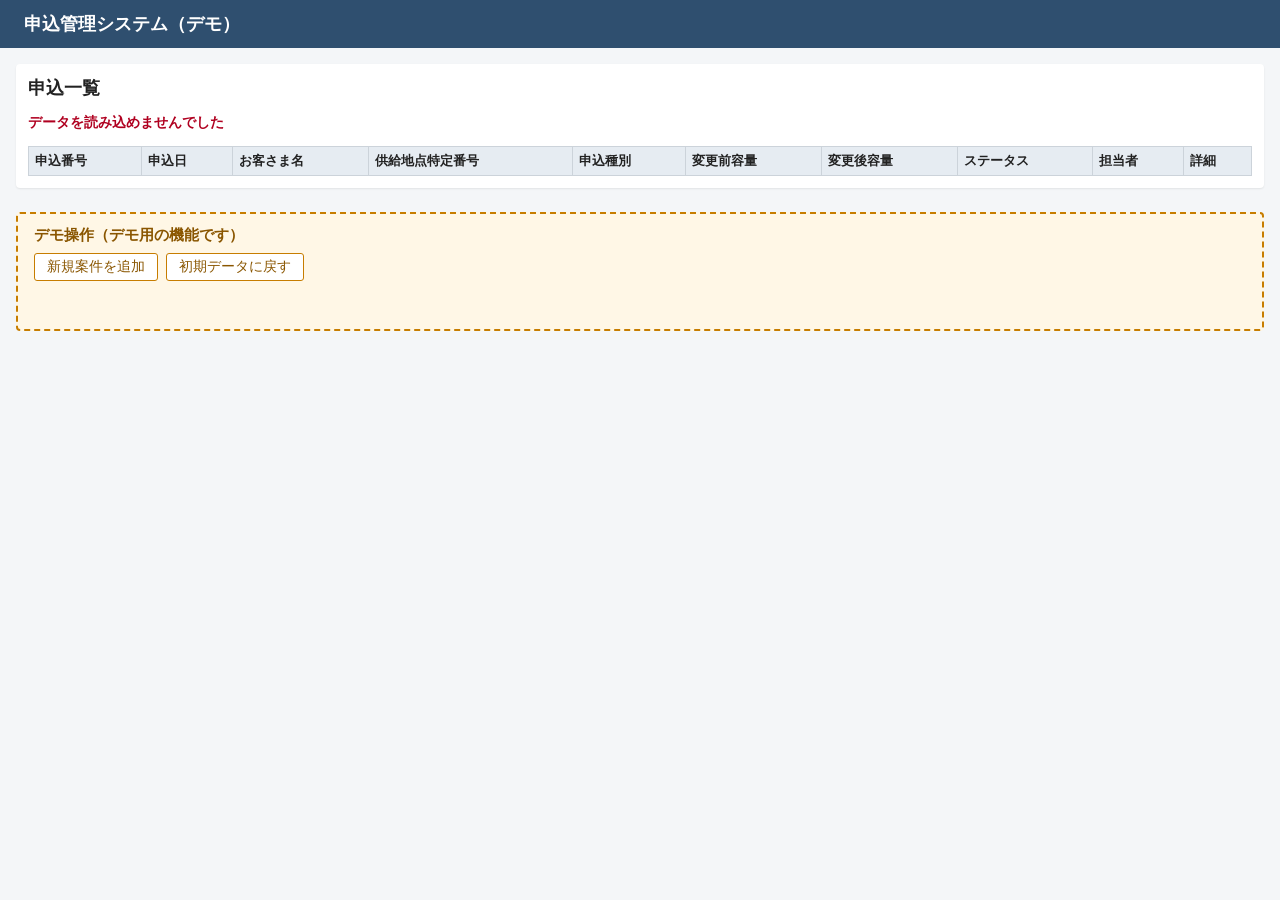
==== mock/list.html @ 8f35c058 "sprint01: 一覧画面・デモ操作・server.js を実装 Co-Authored-By: Claude Opus 5.5 <noreply@anthropic.com>" ====
<!doctype html>
<html lang="ja">
<head>
  <meta charset="utf-8">
  <meta name="viewport" content="width=device-width, initial-scale=1">
  <title>申込管理システム（デモ）- 申込一覧</title>
  <link rel="icon" href="data:,">
  <link rel="stylesheet" href="css/style.css">
</head>
<body data-page="list">
  <header class="app-header">
    <p class="app-name" id="app-name">申込管理システム（デモ）</p>
  </header>

  <main>
    <!-- 業務エリア（PAD の取得対象） -->
    <section class="business-area" id="business-area">
      <h1 class="page-title">申込一覧</h1>
      <p class="count-line"><span id="application-count" data-count="0"></span></p>
      <p class="error-message" id="list-error" hidden>データを読み込めませんでした</p>
      <div class="table-wrap">
        <table class="data-table" id="application-table">
          <thead>
            <tr>
              <th scope="col">申込番号</th>
              <th scope="col">申込日</th>
              <th scope="col">お客さま名</th>
              <th scope="col">供給地点特定番号</th>
              <th scope="col">申込種別</th>
              <th scope="col">変更前容量</th>
              <th scope="col">変更後容量</th>
              <th scope="col">ステータス</th>
              <th scope="col">担当者</th>
              <th scope="col">詳細</th>
            </tr>
          </thead>
          <tbody id="application-tbody"></tbody>
        </table>
      </div>
    </section>

    <!-- デモ操作エリア（デモ操作者のみ使用。PAD は触らない） -->
    <section class="demo-tools" id="demo-tools">
      <h2>デモ操作（デモ用の機能です）</h2>
      <div class="demo-buttons">
        <button type="button" id="demo-add-button" data-demo-action="add">新規案件を追加</button>
        <button type="button" id="demo-reset-button" data-demo-action="reset">初期データに戻す</button>
      </div>
      <div class="demo-confirm" id="demo-reset-confirm" hidden>
        <p id="demo-reset-confirm-text">初期データ（20件）に戻します。よろしいですか？</p>
        <button type="button" id="demo-reset-confirm-button" data-demo-action="reset-confirm">実行する</button>
        <button type="button" id="demo-reset-cancel-button" data-demo-action="reset-cancel">キャンセル</button>
      </div>
      <p class="demo-message" id="demo-message" role="status"></p>
    </section>
  </main>

  <script src="js/list.js"></script>
</body>
</html>
---- mock/css/style.css ----
/* 申込管理システム（デモ） 共通スタイル */
* { box-sizing: border-box; }

body {
  margin: 0;
  font-family: "Yu Gothic UI", "Meiryo", sans-serif;
  font-size: 14px;
  color: #222;
  background: #f4f6f8;
}

.app-header {
  display: flex;
  align-items: center;
  justify-content: space-between;
  padding: 12px 24px;
  background: #2f4f6f;
  color: #fff;
}
.app-header .app-name {
  margin: 0;
  font-size: 18px;
  font-weight: bold;
}

main {
  padding: 16px 16px 32px;
}

/* 業務エリア */
.business-area {
  background: #fff;
  border-radius: 4px;
  padding: 12px;
  box-shadow: 0 1px 2px rgba(0, 0, 0, 0.08);
}
.page-title {
  margin: 0 0 8px;
  font-size: 18px;
}
.count-line {
  margin: 0 0 8px;
}
.error-message {
  color: #b00020;
  font-weight: bold;
}

.table-wrap {
  overflow-x: auto;
}
.data-table {
  border-collapse: collapse;
  width: 100%;
  font-size: 13px;
  white-space: nowrap;
}
.data-table th,
.data-table td {
  border: 1px solid #ccd3da;
  padding: 5px 6px;
  text-align: left;
}
.data-table thead th {
  background: #e6ecf2;
}
.data-table tbody tr:nth-child(even) {
  background: #f9fbfc;
}

button {
  font: inherit;
  cursor: pointer;
  padding: 4px 12px;
  border: 1px solid #2f4f6f;
  border-radius: 3px;
  background: #fff;
  color: #2f4f6f;
}
button:hover { background: #eef3f8; }
button:disabled { opacity: 0.5; cursor: default; }

/* デモ操作エリア（業務エリアと見た目を分ける） */
.demo-tools {
  margin-top: 24px;
  padding: 12px 16px 16px;
  border: 2px dashed #c77d00;
  border-radius: 4px;
  background: #fff7e6;
}
.demo-tools h2 {
  margin: 0 0 8px;
  font-size: 15px;
  color: #8a5600;
}
.demo-tools .demo-buttons {
  display: flex;
  gap: 8px;
  flex-wrap: wrap;
}
.demo-tools button {
  border-color: #c77d00;
  color: #8a5600;
}
.demo-tools button:hover { background: #ffecc7; }
.demo-confirm {
  margin-top: 12px;
  padding: 8px 12px;
  border: 1px solid #c77d00;
  background: #fff;
}
.demo-confirm p { margin: 0 0 8px; }
.demo-message {
  margin: 12px 0 0;
  min-height: 1.4em;
  font-weight: bold;
}

[hidden] { display: none !important; }
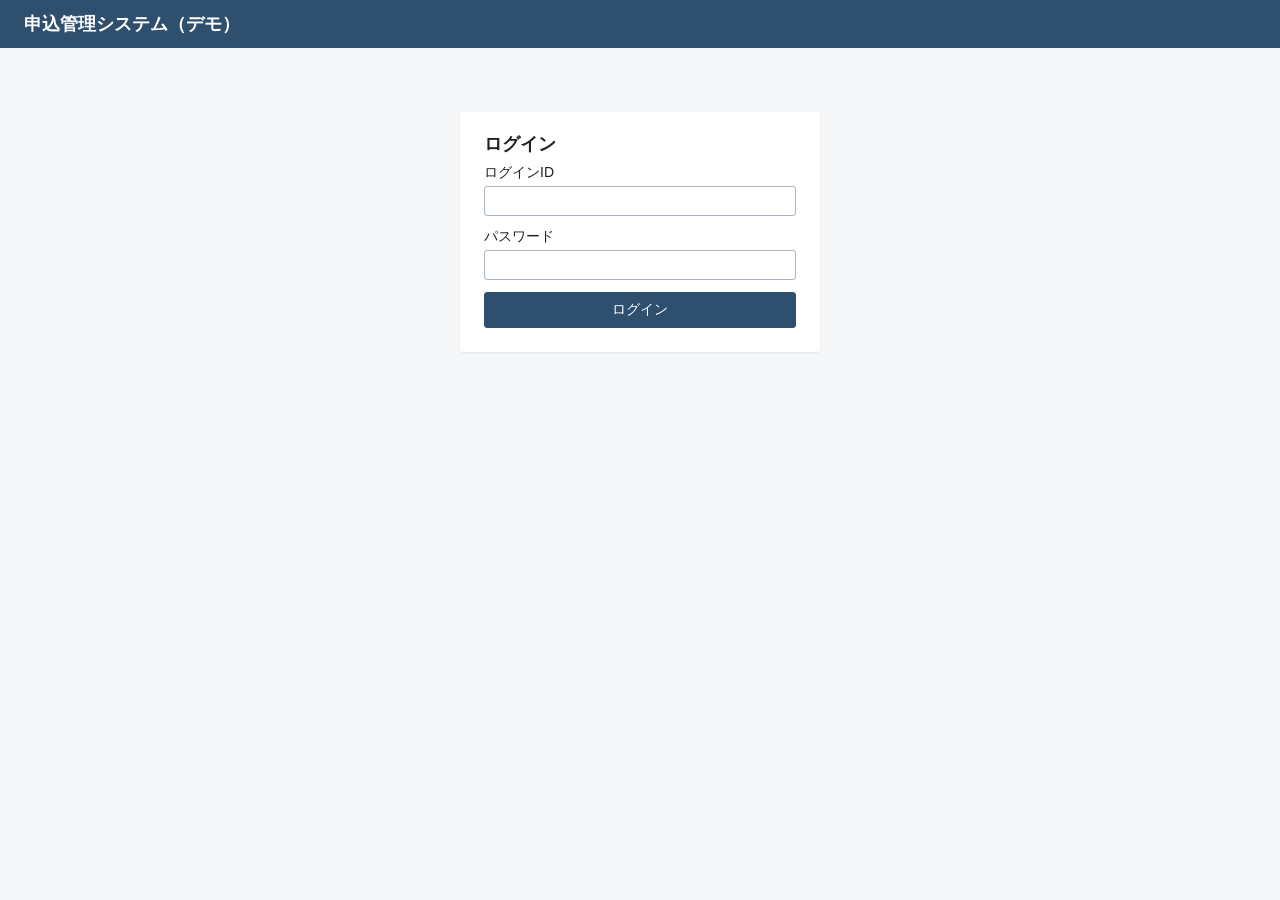
==== commit 7722697c: "sprint02: ログイン画面・未ログインガード・ログアウトを実装 Co-Authored-By: Claude Opus 5.5 <noreply@anthropic.com>" ====
--- a/mock/list.html
+++ b/mock/list.html
@@ -1,15 +1,20 @@
 <!doctype html>
-<html lang="ja">
+<html lang="ja" data-auth="required">
 <head>
   <meta charset="utf-8">
   <meta name="viewport" content="width=device-width, initial-scale=1">
   <title>申込管理システム（デモ）- 申込一覧</title>
   <link rel="icon" href="data:,">
   <link rel="stylesheet" href="css/style.css">
+  <script src="js/app.js"></script>
 </head>
 <body data-page="list">
   <header class="app-header">
     <p class="app-name" id="app-name">申込管理システム（デモ）</p>
+    <div class="header-user">
+      <span id="current-user"></span>
+      <button type="button" id="logout-button">ログアウト</button>
+    </div>
   </header>
 
   <main>
--- a/mock/css/style.css
+++ b/mock/css/style.css
@@ -117,3 +117,51 @@
 }
 
 [hidden] { display: none !important; }
+
+/* ヘッダーのログイン中表示・ログアウト */
+.header-user {
+  display: flex;
+  align-items: center;
+  gap: 12px;
+}
+.header-user button {
+  border-color: #fff;
+  background: transparent;
+  color: #fff;
+}
+.header-user button:hover { background: rgba(255, 255, 255, 0.15); }
+
+/* 未ログインでログイン画面へ移る間は本文を表示しない */
+html.auth-redirect body { visibility: hidden; }
+
+/* ログイン画面 */
+.login-box {
+  max-width: 360px;
+  margin: 48px auto 0;
+  background: #fff;
+  border-radius: 4px;
+  padding: 20px 24px 24px;
+  box-shadow: 0 1px 2px rgba(0, 0, 0, 0.08);
+}
+.login-box .form-row {
+  display: flex;
+  flex-direction: column;
+  gap: 4px;
+  margin-bottom: 12px;
+}
+.login-box input {
+  font: inherit;
+  padding: 6px 8px;
+  border: 1px solid #aab4be;
+  border-radius: 3px;
+}
+.login-box .error-message {
+  margin: 0 0 12px;
+}
+.login-box .form-actions button {
+  width: 100%;
+  padding: 8px 12px;
+  background: #2f4f6f;
+  color: #fff;
+}
+.login-box .form-actions button:hover { background: #24405c; }
